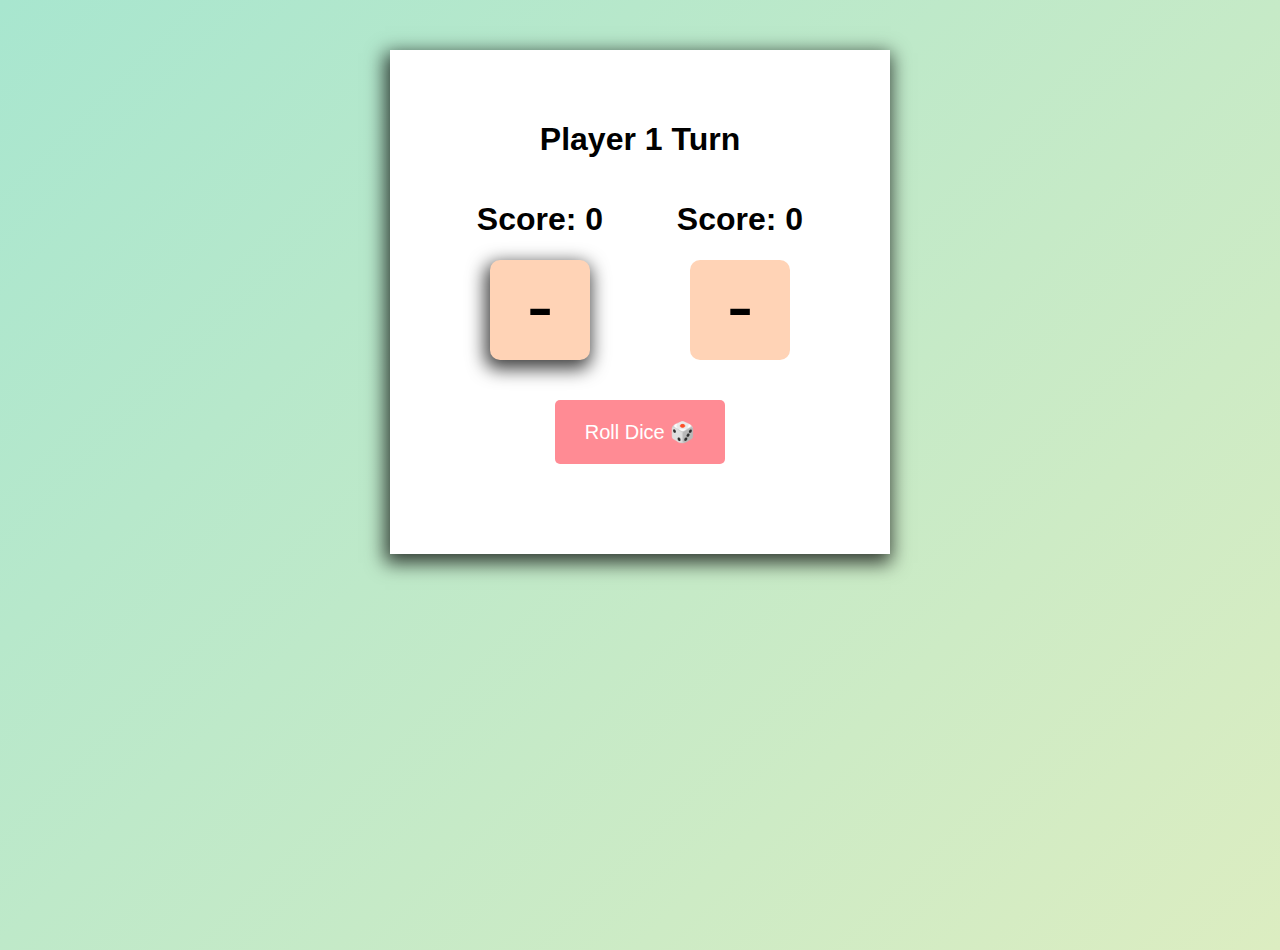
==== Dice Game/index.html @ 11d8c50b "Dice Game Added" ====
<html>
    <head>
        <link rel="stylesheet" href="style.css">
        <title>Dice Game</title>
    </head>
    <body>
        <div class="container">
            <h1 id="message">Player 1 Turn</h1>
            <div class="players">
                <div id="player1">
                    <h1>Score: 
                        <span id="player1Scoreboard">0</span>
                    </h1>
                    <div id="player1Dice" class="dice active">-</div>
                </div>
                <div id="player2">
                    <h1>Score: 
                        <span id="player2Scoreboard">0</span>
                    </h1>
                    <div id="player2Dice" class="dice">-</div>
                </div>
            </div>

            <button id="rollBtn">Roll Dice 🎲</button>
            <button id="resetBtn">Reset Game 🔁</button>
        </div>
        <script src="script.js"></script>
    </body>
</html>
---- Dice Game/style.css ----
html, body { 
    --color-1: #a8e6cf;
    --color-2: #dcedc1; 
    --color-3: #ffd3b6; 
    --color-4: #ffaaa5; 
    --color-5: #ff8b94;
    margin: 0;
    padding: 0;
}

body {
    padding-top: 50px;
    background-image: linear-gradient(135deg, var(--color-1) , var(--color-2));
    font-family: 'Roboto', sans-serif;
    height: 100vh;
    color: black;
}

.container {
    width: 400px;
    text-align: center;
    margin: 0 auto;
    background-color: white;
    box-shadow: -2px 6px 18px 3px rgba(0,0,0,0.75);
    padding: 50px;
}

.players {
    width: 100%;
    display: flex;
    justify-content: space-around;
}

.dice {
    border-radius: 10px;
    width: 100px;
    height: 100px;
    background-color: var(--color-3);
    margin: 0 auto;
    font-size: 80px;
    display: block;
    align-items: center;
    justify-content: center;
}


button {
    color: #fff;
    padding: 20px 30px;
    font-size: 20px;
    margin: 40px auto;
    border: none;
    border-radius: 5px;
    cursor: pointer;
}

#rollBtn {
    background-color: var(--color-5);
}

#resetBtn {
    background-color: var(--color-4);
}

button:focus {
    outline: none;
}

#resetBtn {
    display: none;
}

.active {
    box-shadow: -2px 6px 18px 3px rgba(0,0,0,0.75);
}
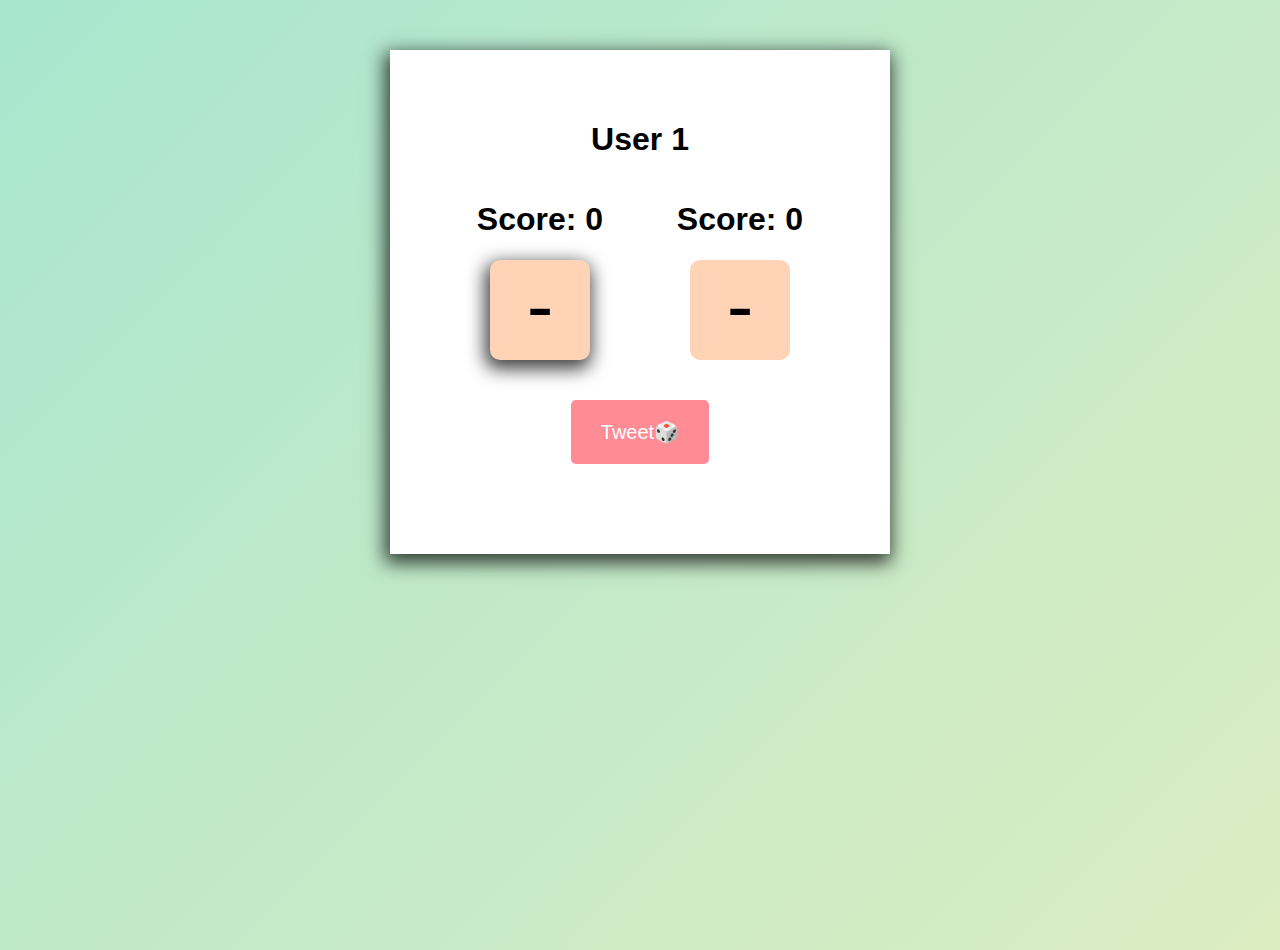
==== commit 60037a48: "twitter bot Frontend Update" ====
--- a/Dice Game/index.html
+++ b/Dice Game/index.html
@@ -1,11 +1,11 @@
 <html>
     <head>
         <link rel="stylesheet" href="style.css">
-        <title>Dice Game</title>
+        <title>Twitter Bot</title>
     </head>
     <body>
         <div class="container">
-            <h1 id="message">Player 1 Turn</h1>
+            <h1 id="message">User 1</h1>
             <div class="players">
                 <div id="player1">
                     <h1>Score: 
@@ -21,9 +21,9 @@
                 </div>
             </div>
 
-            <button id="rollBtn">Roll Dice 🎲</button>
-            <button id="resetBtn">Reset Game 🔁</button>
+            <button id="rollBtn">Tweet🎲</button>
+            <button id="resetBtn">Delete 🔁</button>
         </div>
         <script src="script.js"></script>
     </body>
-</html>+</html>
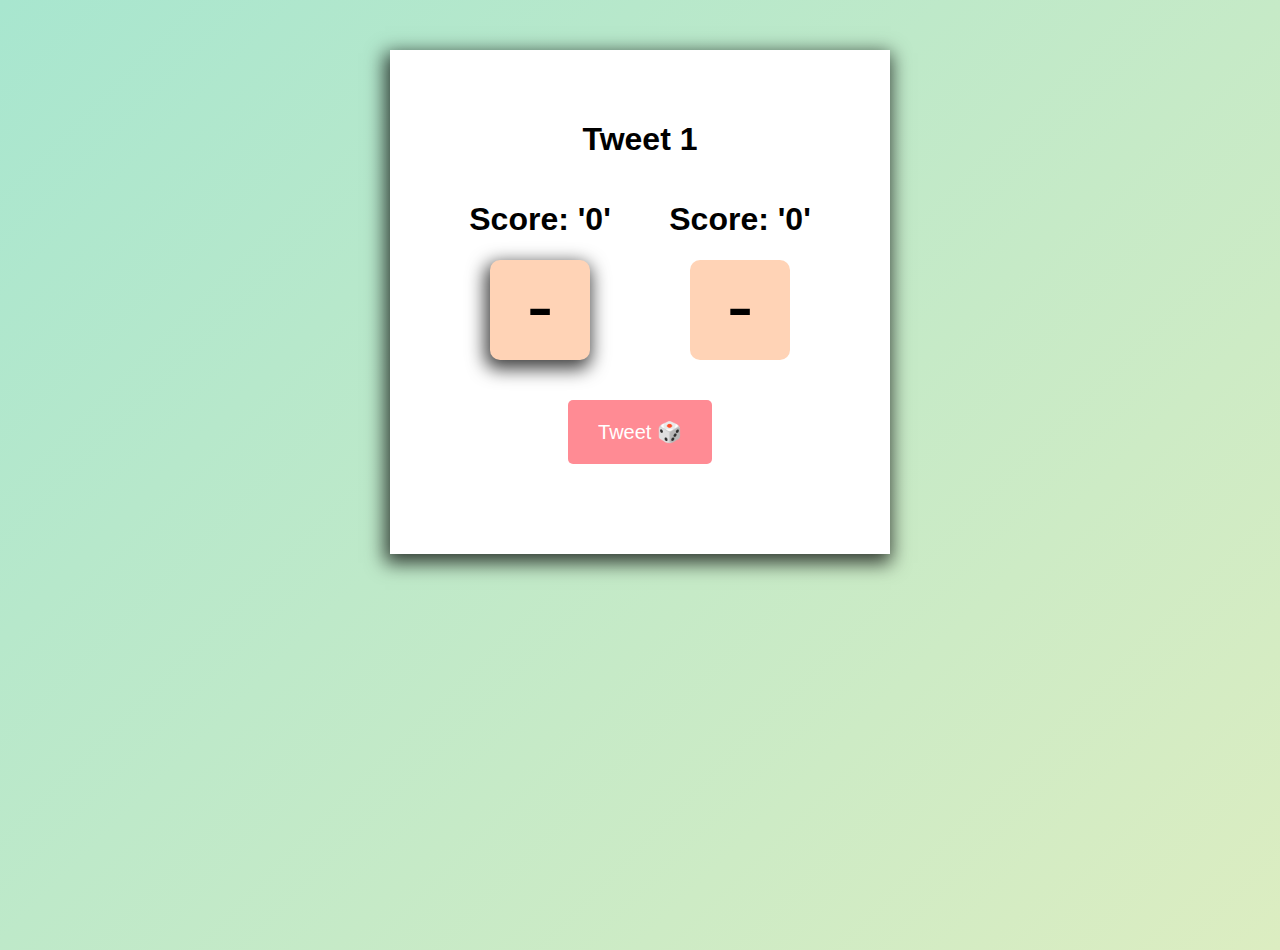
==== commit 3484bfda: "twitter bot Frontend Update" ====
--- a/Dice Game/index.html
+++ b/Dice Game/index.html
@@ -1,28 +1,28 @@
 <html>
     <head>
         <link rel="stylesheet" href="style.css">
-        <title>Twitter Bot</title>
+        <title>Twitter Bot Pro</title>
     </head>
     <body>
         <div class="container">
-            <h1 id="message">User 1</h1>
+            <h1 id="message">Tweet 1</h1>
             <div class="players">
                 <div id="player1">
                     <h1>Score: 
-                        <span id="player1Scoreboard">0</span>
+                        <span id="player1Scoreboard">'0'</span>
                     </h1>
                     <div id="player1Dice" class="dice active">-</div>
                 </div>
                 <div id="player2">
                     <h1>Score: 
-                        <span id="player2Scoreboard">0</span>
+                        <span id="player2Scoreboard">'0'</span>
                     </h1>
                     <div id="player2Dice" class="dice">-</div>
                 </div>
             </div>
 
-            <button id="rollBtn">Tweet🎲</button>
-            <button id="resetBtn">Delete 🔁</button>
+            <button id="rollBtn">Tweet 🎲</button>
+            <button id="resetBtn">Delete Tweet 🔁</button>
         </div>
         <script src="script.js"></script>
     </body>
